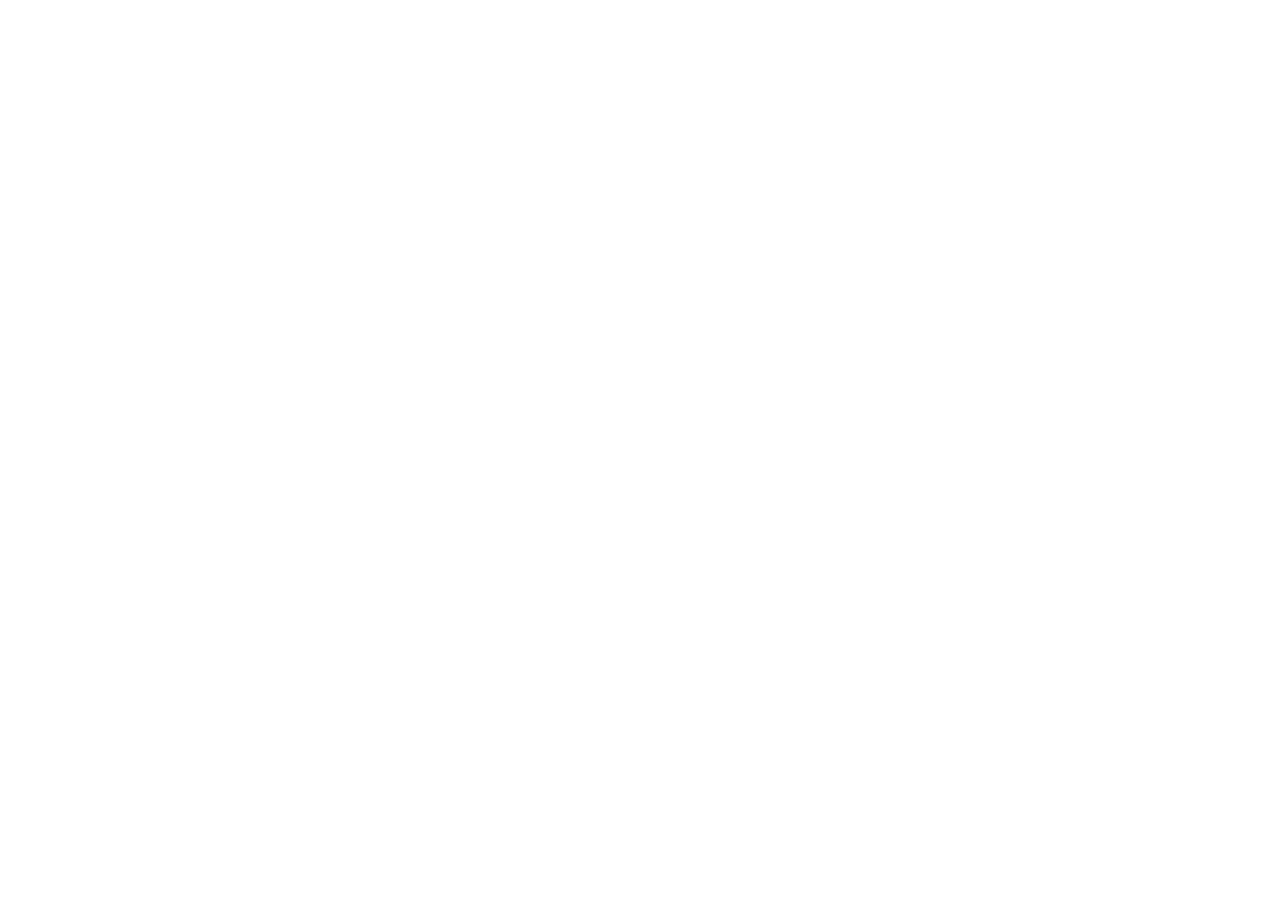
==== index.html @ 7ee8579f "favicon de libro de recetas" ====
<!DOCTYPE html>
<html lang="es">
<head>
    <link rel="icon" type="image/svg+xml" href="data:image/svg+xml,<svg viewBox='0 0 200 200' xmlns='http://www.w3.org/2000/svg'><rect width='200' height='200' rx='36' fill='%23E8532B'/><rect x='42' y='38' width='100' height='120' rx='6' fill='%23FFF8F0'/><rect x='42' y='38' width='14' height='120' rx='4' fill='%23C94020'/><rect x='70' y='62' width='58' height='5' rx='2.5' fill='%23C94020' opacity='.4'/><rect x='70' y='74' width='48' height='4' rx='2' fill='%23C94020' opacity='.25'/><rect x='70' y='84' width='52' height='4' rx='2' fill='%23C94020' opacity='.25'/><rect x='70' y='94' width='44' height='4' rx='2' fill='%23C94020' opacity='.25'/><line x1='65' y1='108' x2='128' y2='108' stroke='%23C94020' stroke-width='1.5' opacity='.3'/><g transform='translate(72,118) rotate(-20)'><rect x='-2' y='0' width='4' height='28' rx='2' fill='%23E8532B'/><rect x='-6' y='0' width='3' height='12' rx='1.5' fill='%23E8532B'/><rect x='3' y='0' width='3' height='12' rx='1.5' fill='%23E8532B'/></g><g transform='translate(108,116) rotate(20)'><rect x='-2' y='8' width='4' height='26' rx='2' fill='%23E8532B'/><ellipse cx='0' cy='6' rx='5' ry='7' fill='%23E8532B'/></g><circle cx='155' cy='50' r='10' fill='%23FFD166'/></svg>">
    <meta charset="UTF-8">
    <title>Recetas culinarias</title>
</head>
<body>
    
</body>
</html>
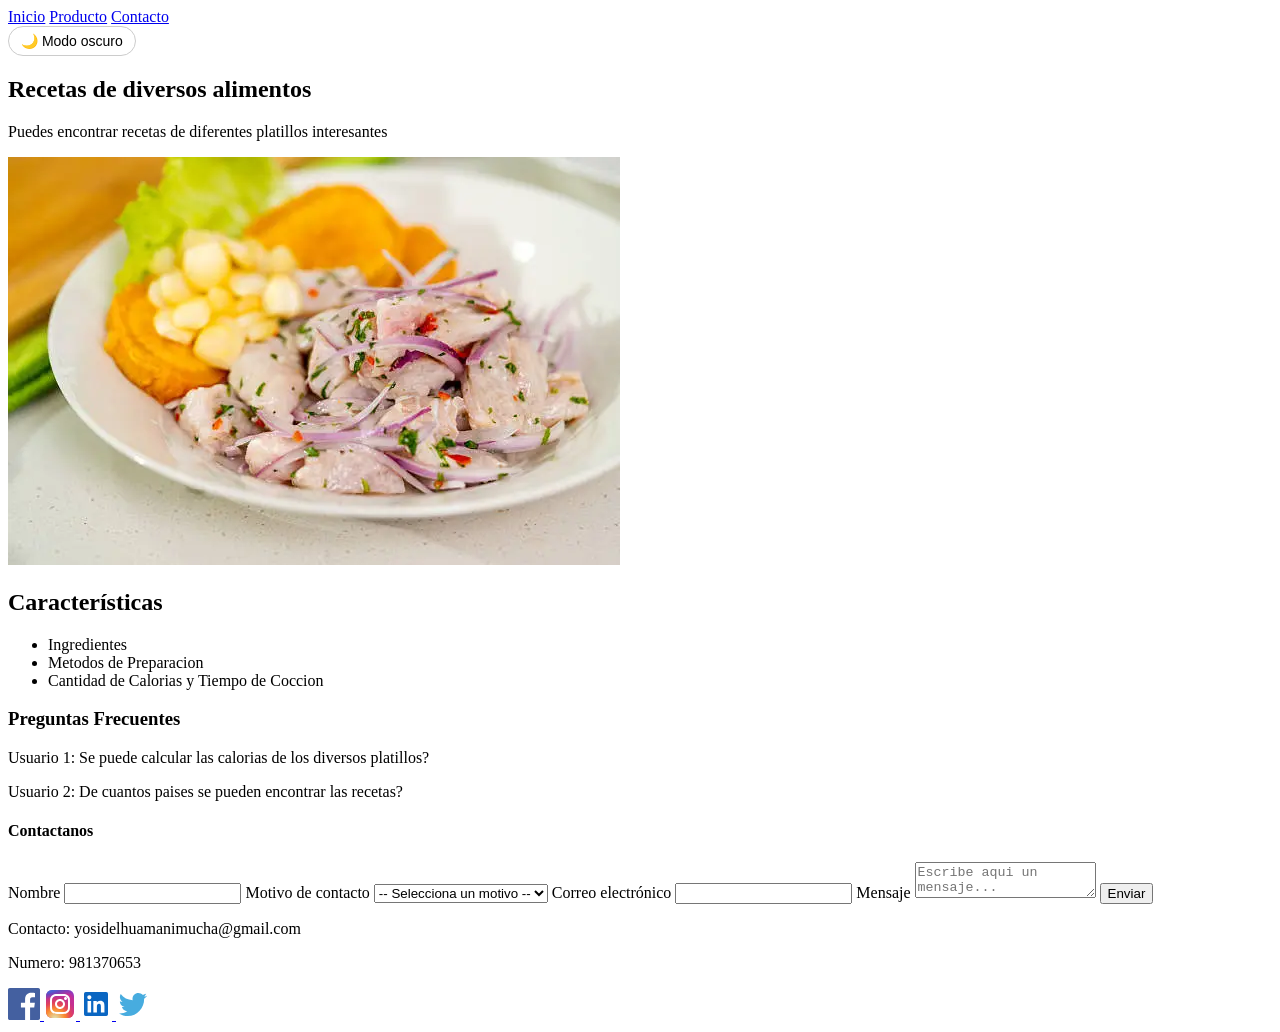
==== commit 48d284a2: "Agregue modo oscuro y todo lo que el lab. 1 pedia" ====
--- a/index.html
+++ b/index.html
@@ -2,10 +2,79 @@
 <html lang="es">
 <head>
     <link rel="icon" type="image/svg+xml" href="data:image/svg+xml,<svg viewBox='0 0 200 200' xmlns='http://www.w3.org/2000/svg'><rect width='200' height='200' rx='36' fill='%23E8532B'/><rect x='42' y='38' width='100' height='120' rx='6' fill='%23FFF8F0'/><rect x='42' y='38' width='14' height='120' rx='4' fill='%23C94020'/><rect x='70' y='62' width='58' height='5' rx='2.5' fill='%23C94020' opacity='.4'/><rect x='70' y='74' width='48' height='4' rx='2' fill='%23C94020' opacity='.25'/><rect x='70' y='84' width='52' height='4' rx='2' fill='%23C94020' opacity='.25'/><rect x='70' y='94' width='44' height='4' rx='2' fill='%23C94020' opacity='.25'/><line x1='65' y1='108' x2='128' y2='108' stroke='%23C94020' stroke-width='1.5' opacity='.3'/><g transform='translate(72,118) rotate(-20)'><rect x='-2' y='0' width='4' height='28' rx='2' fill='%23E8532B'/><rect x='-6' y='0' width='3' height='12' rx='1.5' fill='%23E8532B'/><rect x='3' y='0' width='3' height='12' rx='1.5' fill='%23E8532B'/></g><g transform='translate(108,116) rotate(20)'><rect x='-2' y='8' width='4' height='26' rx='2' fill='%23E8532B'/><ellipse cx='0' cy='6' rx='5' ry='7' fill='%23E8532B'/></g><circle cx='155' cy='50' r='10' fill='%23FFD166'/></svg>">
+    <link rel="stylesheet" href="css/styles.css">
     <meta charset="UTF-8">
     <title>Recetas culinarias</title>
 </head>
 <body>
-    
+    <header>
+  <nav>
+    <a href="#">Inicio</a>
+    <a href="#">Producto</a>
+    <a href="#">Contacto</a>
+  </nav>
+  <button id="toggle-tema" onclick="toggleTema()">🌙 Modo oscuro</button>
+</header>
+<main>
+  <section id="hero">
+    <h1>Recetas de diversos alimentos</h1>
+    <p>Puedes encontrar recetas de diferentes platillos interesantes</p>
+    <img src="img/hero.jpg" alt="Platillo de trucha con lechuga, cebolla, choclo sancochado y jugo de limon, rocoto y diferentes aderezos">
+  </section>
+  <section>
+    <h2>Características</h2>
+    <ul>
+      <li>Ingredientes</li>
+      <li>Metodos de Preparacion</li>
+      <li>Cantidad de Calorias y Tiempo de Coccion</li>
+    </ul>
+  </section>
+  <section>
+    <h3>Preguntas Frecuentes</h3>
+    <p>Usuario 1: Se puede calcular las calorias de los diversos platillos?</p>
+    <p>Usuario 2: De cuantos paises se pueden encontrar las recetas?</p>
+  </section>
+  <section>
+    <h4>Contactanos</h4>
+    <form>
+    <label for="nombre">Nombre</label>
+    <input type="text" id="nombre">
+
+<label for="motivo">Motivo de contacto</label>
+  <select id="motivo" name="motivo">
+    <option value="">-- Selecciona un motivo --</option>
+    <option value="consulta">Consulta</option>
+    <option value="reclamo">Reclamo</option>
+    <option value="sugerencia">Sugerencia</option>
+    <option value="otro">Otro</option>
+  </select>
+
+    <label for="email">Correo electrónico</label>
+    <input type="email" id="email">
+
+    <label for="mensaje">Mensaje</label>
+    <textarea id="mensaje" placeholder="Escribe aqui un mensaje..."></textarea>
+
+    <button type="submit">Enviar</button>
+  </form>
+  </section>
+</main>
+<footer>
+  <p>Contacto: yosidelhuamanimucha@gmail.com</p>
+  <p>Numero: 981370653</p>
+  <a href="#" aria-label="Síguenos en Facebook">
+    <img src="img/facebook.svg" alt="" width="32" height="32">
+  </a>
+  <a href="#" aria-label="Síguenos en Instagram">
+    <img src="img/instagram.svg" alt="" width="32" height="32">
+  </a>
+  <a href="#" aria-label="Síguenos en LinkedIn">
+    <img src="img/linkedin.svg" alt="" width="32" height="32">
+  </a>
+  <a href="#" aria-label="Síguenos en Twitter">
+    <img src="img/twitter.svg" alt="" width="32" height="32">
+  </a>
+</footer>
+  <script src="script.js"></script>
 </body>
 </html>
--- a/css/styles.css
+++ b/css/styles.css
@@ -0,0 +1,28 @@
+body {
+  background-color: #ffffff;
+  color: #000000;
+  transition: background-color 0.3s, color 0.3s;
+}
+
+/* modo oscuro */
+body.oscuro {
+  background-color: #1a1a1a;
+  color: #f0f0f0;
+}
+
+body.oscuro input,
+body.oscuro select,
+body.oscuro textarea {
+  background-color: #2a2a2a;
+  color: #f0f0f0;
+  border-color: #555;
+}
+
+#toggle-tema {
+  cursor: pointer;
+  padding: 6px 12px;
+  border-radius: 20px;
+  border: 1px solid #ccc;
+  background: transparent;
+  font-size: 14px;
+}
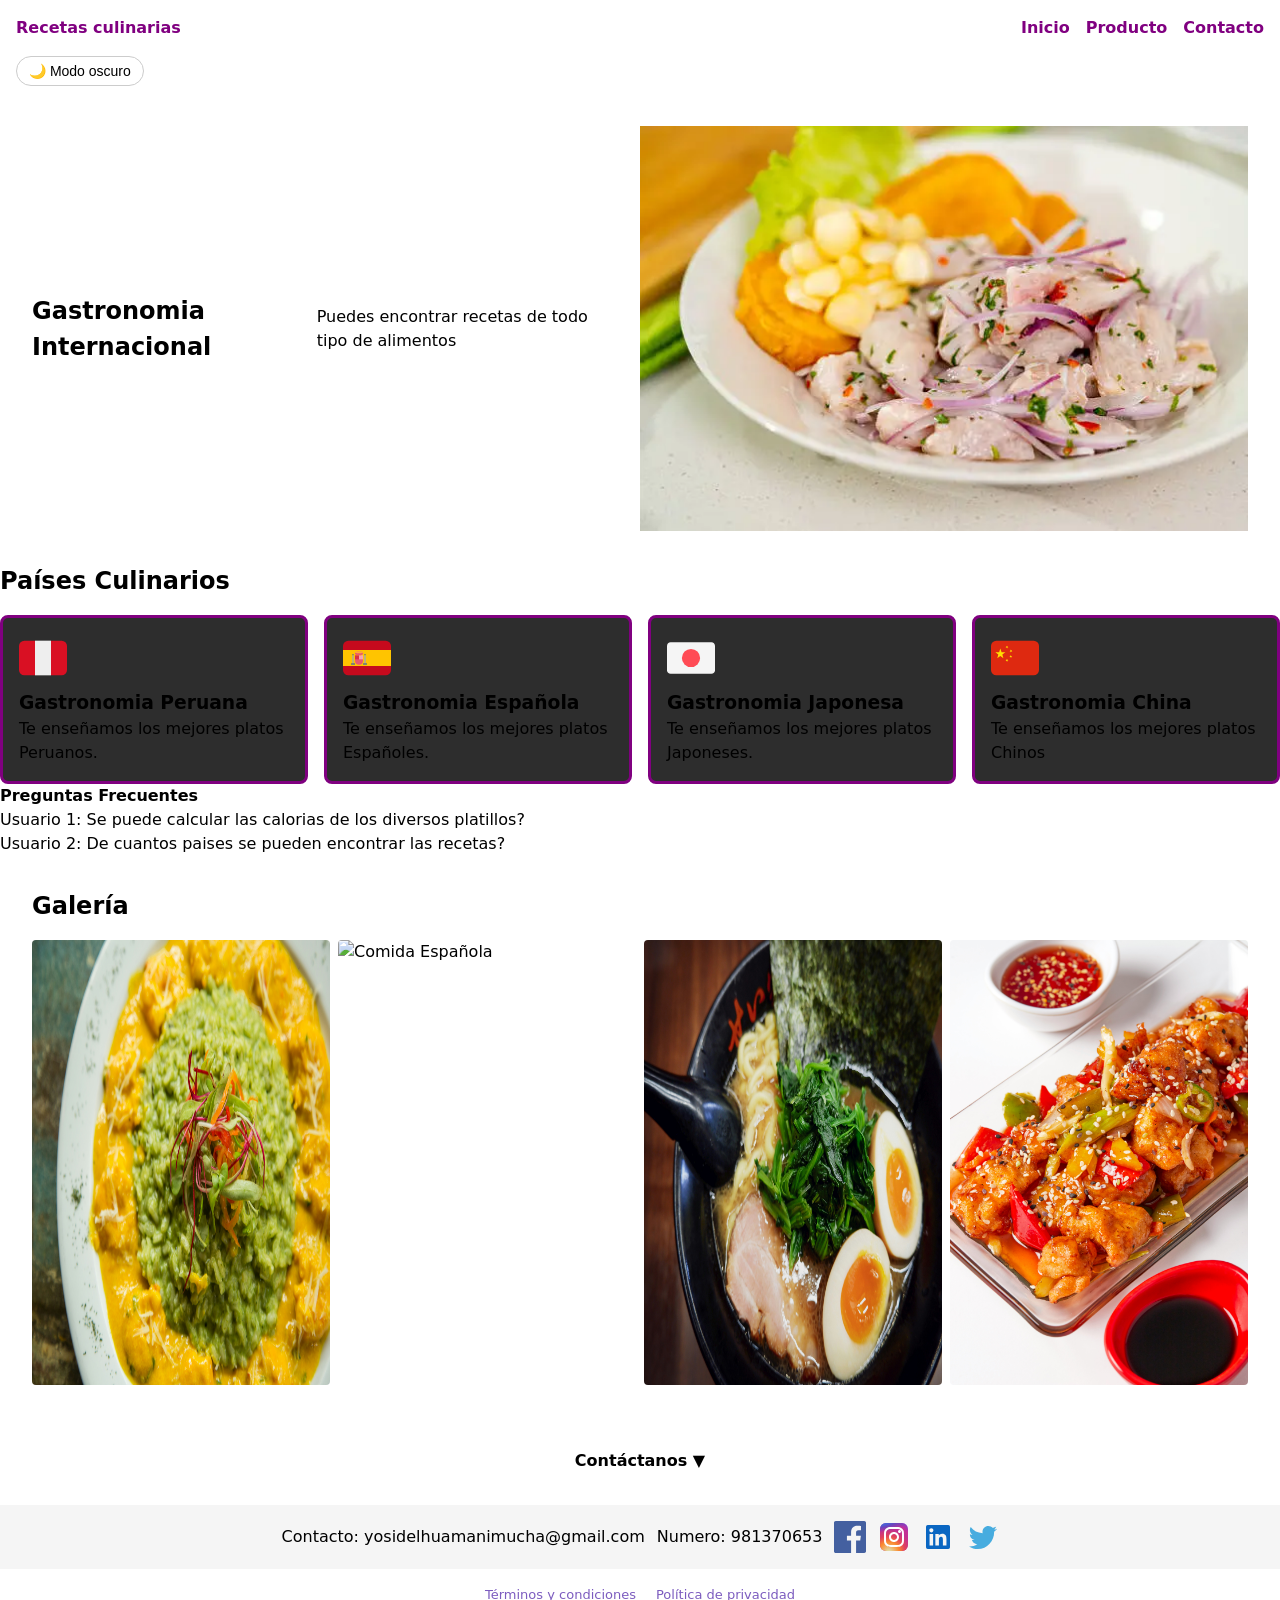
==== commit 6757ed88: "Flexbox completo" ====
--- a/index.html
+++ b/index.html
@@ -7,35 +7,63 @@
     <title>Recetas culinarias</title>
 </head>
 <body>
-    <header>
+    <header id="inicio">
   <nav>
-    <a href="#">Inicio</a>
-    <a href="#">Producto</a>
-    <a href="#">Contacto</a>
+  <a href="#" class="logo">Recetas culinarias</a>
+  <a href="#inicio">Inicio</a>
+  <a href="#productos">Producto</a>
+  <a href="#contacto-footer">Contacto</a>
   </nav>
   <button id="toggle-tema" onclick="toggleTema()">🌙 Modo oscuro</button>
 </header>
 <main>
   <section id="hero">
-    <h1>Recetas de diversos alimentos</h1>
-    <p>Puedes encontrar recetas de diferentes platillos interesantes</p>
+    <h1>Gastronomia Internacional</h1>
+    <p>Puedes encontrar recetas de todo tipo de alimentos</p>
     <img src="img/hero.jpg" alt="Platillo de trucha con lechuga, cebolla, choclo sancochado y jugo de limon, rocoto y diferentes aderezos">
   </section>
-  <section>
-    <h2>Características</h2>
-    <ul>
-      <li>Ingredientes</li>
-      <li>Metodos de Preparacion</li>
-      <li>Cantidad de Calorias y Tiempo de Coccion</li>
-    </ul>
+  <section id="productos">
+      <h2>Países Culinarios</h2>
+  <div class="cards">
+    <article class="card">
+      <img src="img/icono-1.svg" alt="" width="48" height="48">
+      <h3>Gastronomia Peruana</h3>
+      <p>Te enseñamos los mejores platos Peruanos.</p>
+    </article>
+    <article class="card">
+      <img src="img/icono-2.svg" alt="" width="48" height="48">
+      <h3>Gastronomia Española</h3>
+      <p>Te enseñamos los mejores platos Españoles.</p>
+    </article>
+    <article class="card">
+      <img src="img/icono-3.svg" alt="" width="48" height="48">
+      <h3>Gastronomia Japonesa</h3>
+      <p>Te enseñamos los mejores platos Japoneses.</p>
+    </article>
+    <article class="card">
+        <img src="img/icono-4.svg" alt="" width="48" height="48">
+        <h3>Gastronomia China</h3>
+        <p>Te enseñamos los mejores platos Chinos</p>
+    </article>
+  </div>
   </section>
   <section>
-    <h3>Preguntas Frecuentes</h3>
+    <h4>Preguntas Frecuentes</h4>
     <p>Usuario 1: Se puede calcular las calorias de los diversos platillos?</p>
     <p>Usuario 2: De cuantos paises se pueden encontrar las recetas?</p>
   </section>
-  <section>
-    <h4>Contactanos</h4>
+  <section id="galeria">
+  <h2>Galería</h2>
+  <div class="galeria">
+    <img src="img/g1.jpg" alt="Comida Peruana">
+    <img src="img/g2.jpg" alt="Comida Española">
+    <img src="img/g3.jpg" alt="Comida Japonesa">
+    <img src="img/g4.jpg" alt="Comida China">
+  </div>
+</section>
+  <section id="contacto">
+     <h4 onclick="toggleContacto()" style="cursor:pointer;">Contáctanos ▼</h4>
+  <div id="contacto-form">
     <form>
     <label for="nombre">Nombre</label>
     <input type="text" id="nombre">
@@ -57,9 +85,10 @@
 
     <button type="submit">Enviar</button>
   </form>
+  </div>
   </section>
 </main>
-<footer>
+<footer id="contacto-footer">
   <p>Contacto: yosidelhuamanimucha@gmail.com</p>
   <p>Numero: 981370653</p>
   <a href="#" aria-label="Síguenos en Facebook">
@@ -74,7 +103,11 @@
   <a href="#" aria-label="Síguenos en Twitter">
     <img src="img/twitter.svg" alt="" width="32" height="32">
   </a>
-</footer>
+  </footer>
+<div class="footer-legal">
+  <a href="#">Términos y condiciones</a>
+  <a href="#">Política de privacidad</a>
+</div>
   <script src="script.js"></script>
 </body>
 </html>
--- a/css/styles.css
+++ b/css/styles.css
@@ -1,15 +1,196 @@
+* {
+  margin: 0;
+  padding: 0;
+  box-sizing: border-box;
+}
+ 
 body {
+  font-family: system-ui, sans-serif;
+  line-height: 1.5;
   background-color: #ffffff;
   color: #000000;
   transition: background-color 0.3s, color 0.3s;
 }
-
-/* modo oscuro */
+ 
+/* ===== HEADER ===== */
+header nav {
+  display: flex;
+  flex-wrap: wrap;
+  gap: 16px;
+  justify-content: space-between;
+  align-items: center;
+  padding: 16px;
+}
+ 
+header nav .logo {
+  flex-grow: 1;
+}
+ 
+nav a {
+  text-decoration: none;
+  color: purple;
+  font-weight: 700;
+}
+ 
+#toggle-tema {
+  cursor: pointer;
+  padding: 6px 12px;
+  margin: 0 16px 8px;
+  border-radius: 20px;
+  border: 1px solid #ccc;
+  background: transparent;
+  font-size: 14px;
+}
+ 
+/* ===== HERO ===== */
+#hero {
+  display: flex;
+  flex-direction: column;
+  align-items: center;
+  gap: 32px;
+  padding: 32px;
+  text-align: center;
+}
+ 
+#hero img {
+  max-width: 100%;
+  height: auto;
+}
+ 
+/* ===== TARJETAS ===== */
+#caracteristicas {
+  padding: 32px;
+}
+ 
+.cards {
+  display: flex;
+  flex-wrap: wrap;
+  flex-direction: column;
+  gap: 16px;
+  margin-top: 16px;
+}
+ 
+.card {
+  flex-basis: auto;
+  flex-grow: 1;
+  padding: 16px;
+  border: 3px solid purple;
+  border-radius: 8px;
+  background: #2d2d2d;
+  transition: transform 0.3s ease, box-shadow 0.3s ease;
+  cursor: pointer;
+}
+ 
+.card:hover {
+  transform: translateY(-6px);
+  box-shadow: 0 8px 20px rgba(0, 0, 0, 0.3);
+}
+ 
+/* ===== GALERIA ===== */
+#galeria {
+  padding: 32px;
+}
+ 
+.galeria {
+  display: flex;
+  flex-wrap: wrap;
+  gap: 8px;
+  margin-top: 16px;
+}
+ 
+.galeria img {
+  max-width: 100%;
+  flex-grow: 1;
+  height: auto;
+  border-radius: 4px;
+}
+ 
+/* ===== CONTACTO ===== */
+#contacto {
+  display: flex;
+  flex-direction: column;
+  align-items: center;
+  padding: 32px;
+}
+ 
+#contacto form {
+  display: flex;
+  flex-direction: column;
+  gap: 8px;
+  width: 100%;
+}
+ 
+#contacto label {
+  font-weight: 600;
+}
+ 
+#contacto input {
+  padding: 8px;
+  border: 1px solid #e0e0e0;
+  border-radius: 4px;
+  font: inherit;
+}
+ 
+#contacto button {
+  margin-top: 16px;
+  padding: 12px;
+  background: #1a1a1a;
+  color: #fff;
+  border: none;
+  border-radius: 4px;
+  font-weight: 600;
+  cursor: pointer;
+}
+ 
+#contacto-form {
+  max-height: 0;
+  overflow: hidden;
+  transition: max-height 0.4s ease;
+}
+ 
+#contacto-form.abierto {
+  max-height: 600px;
+}
+ 
+/* ===== FOOTER ===== */
+footer {
+  display: flex;
+  justify-content: space-between;
+  align-items: center;
+  padding: 16px 32px;
+  gap: 16px;
+  background: #f5f5f5;
+}
+ 
+footer a {
+  display: inline-flex;
+  align-items: center;
+}
+ 
+.footer-legal {
+  margin-top: 16px;
+  display: flex;
+  gap: 20px;
+  justify-content: center;
+  font-size: 13px;
+}
+ 
+.footer-legal a {
+  color: #7c5cbf;
+  text-decoration: none;
+}
+ 
+.footer-legal a:hover {
+  color: #5a3d9a;
+  text-decoration: underline;
+}
+ 
+/* ===== MODO OSCURO ===== */
 body.oscuro {
   background-color: #1a1a1a;
   color: #f0f0f0;
 }
-
+ 
 body.oscuro input,
 body.oscuro select,
 body.oscuro textarea {
@@ -17,12 +198,55 @@
   color: #f0f0f0;
   border-color: #555;
 }
-
-#toggle-tema {
-  cursor: pointer;
-  padding: 6px 12px;
-  border-radius: 20px;
-  border: 1px solid #ccc;
-  background: transparent;
-  font-size: 14px;
+ 
+body.oscuro footer {
+  background: #2a2a2a;
+  color: #f0f0f0;
+}
+ 
+body.oscuro .footer-legal a {
+  color: #aaaaaa;
+}
+ 
+/* ===== TABLET (640px en adelante) ===== */
+@media (min-width: 640px) {
+  .cards {
+    flex-direction: row;
+  }
+ 
+  .card {
+    flex-basis: calc(50% - 8px);
+    flex-grow: 0;
+  }
+ 
+  .galeria img {
+    width: 48%;
+  }
+ 
+  footer {
+    flex-wrap: wrap;
+    justify-content: center;
+    gap: 12px;
+  }
+}
+ 
+/* ===== ESCRITORIO (1024px en adelante) ===== */
+@media (min-width: 1024px) {
+  #hero {
+    flex-direction: row;
+    text-align: left;
+  }
+ 
+  #hero img {
+    max-width: 50%;
+  }
+ 
+  .card {
+    flex-basis: 280px;
+    flex-grow: 1;
+  }
+ 
+  .galeria img {
+    width: 23%;
+  }
 }
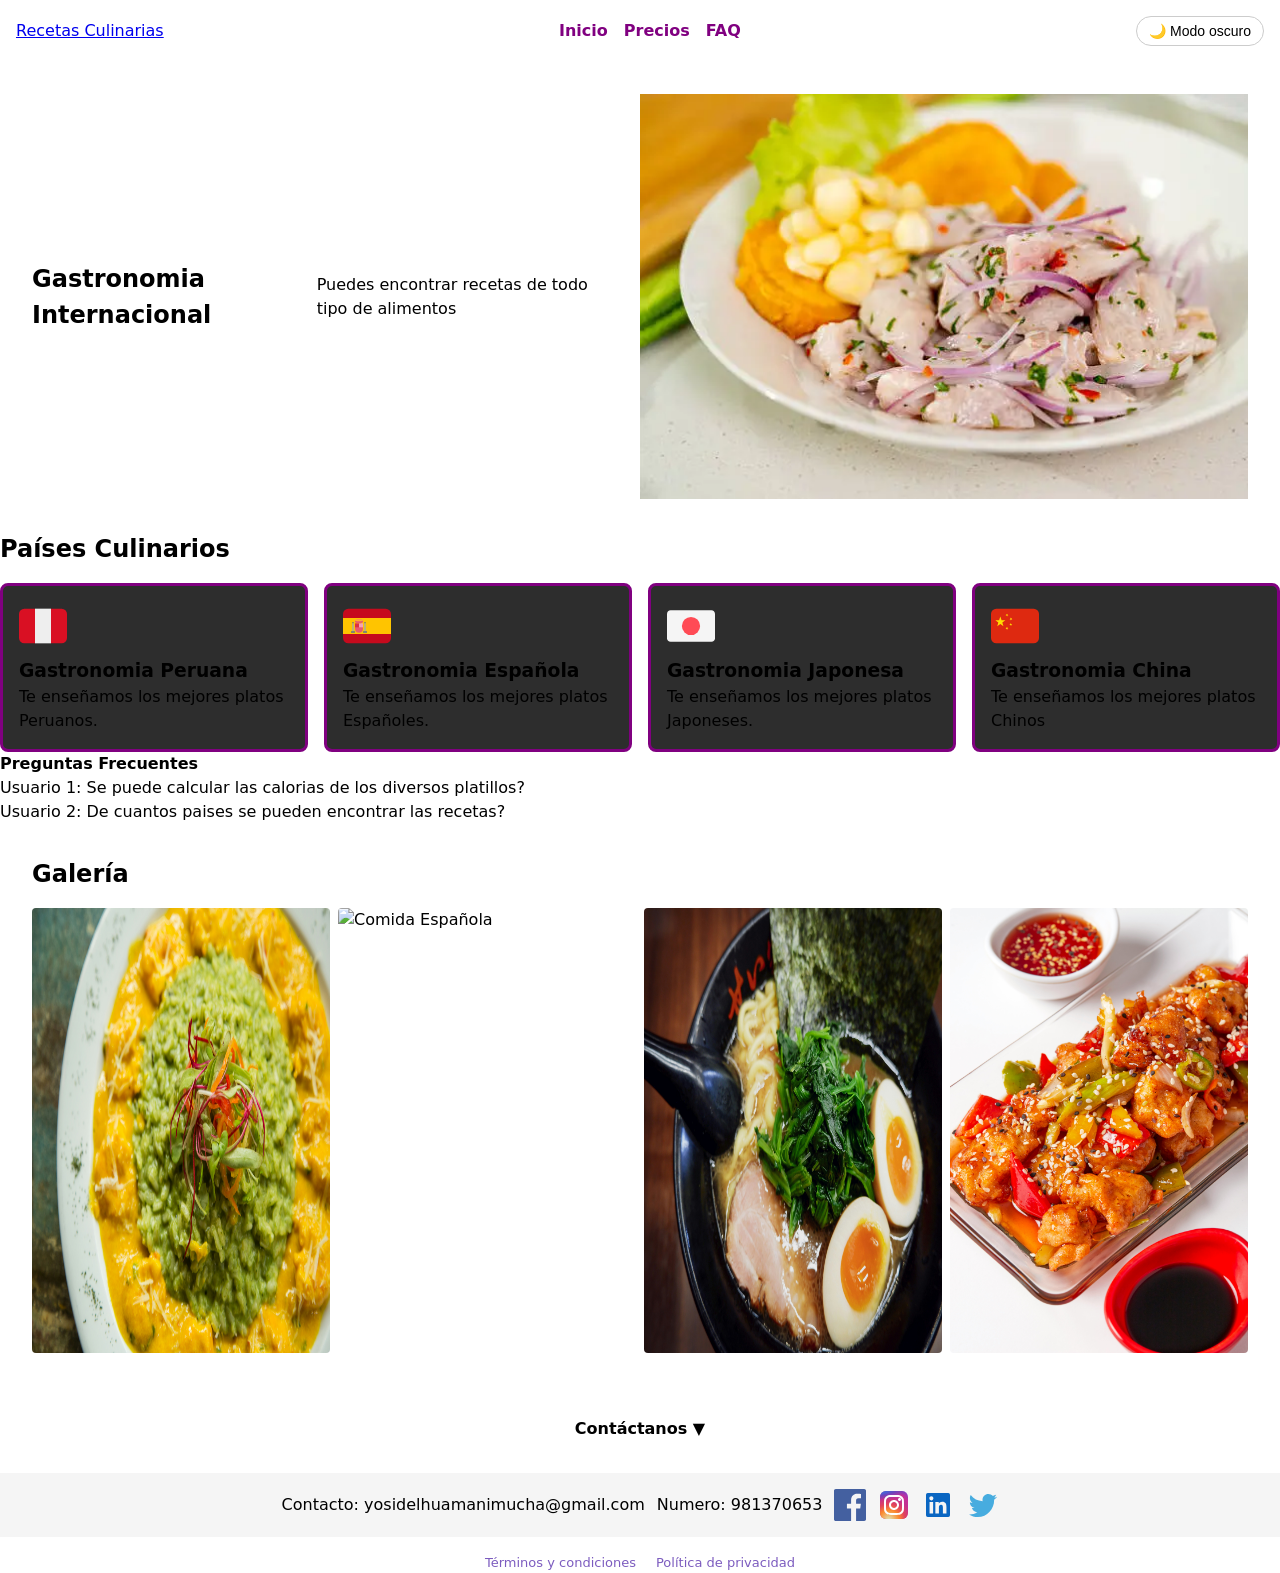
==== commit 7656be7c: "Precios.html,Faq.html e Index.html listos" ====
--- a/index.html
+++ b/index.html
@@ -1,113 +1,127 @@
-<!DOCTYPE html>
+<!doctype html>
 <html lang="es">
-<head>
-    <link rel="icon" type="image/svg+xml" href="data:image/svg+xml,<svg viewBox='0 0 200 200' xmlns='http://www.w3.org/2000/svg'><rect width='200' height='200' rx='36' fill='%23E8532B'/><rect x='42' y='38' width='100' height='120' rx='6' fill='%23FFF8F0'/><rect x='42' y='38' width='14' height='120' rx='4' fill='%23C94020'/><rect x='70' y='62' width='58' height='5' rx='2.5' fill='%23C94020' opacity='.4'/><rect x='70' y='74' width='48' height='4' rx='2' fill='%23C94020' opacity='.25'/><rect x='70' y='84' width='52' height='4' rx='2' fill='%23C94020' opacity='.25'/><rect x='70' y='94' width='44' height='4' rx='2' fill='%23C94020' opacity='.25'/><line x1='65' y1='108' x2='128' y2='108' stroke='%23C94020' stroke-width='1.5' opacity='.3'/><g transform='translate(72,118) rotate(-20)'><rect x='-2' y='0' width='4' height='28' rx='2' fill='%23E8532B'/><rect x='-6' y='0' width='3' height='12' rx='1.5' fill='%23E8532B'/><rect x='3' y='0' width='3' height='12' rx='1.5' fill='%23E8532B'/></g><g transform='translate(108,116) rotate(20)'><rect x='-2' y='8' width='4' height='26' rx='2' fill='%23E8532B'/><ellipse cx='0' cy='6' rx='5' ry='7' fill='%23E8532B'/></g><circle cx='155' cy='50' r='10' fill='%23FFD166'/></svg>">
-    <link rel="stylesheet" href="css/styles.css">
-    <meta charset="UTF-8">
+  <head>
+    <link
+      rel="icon"
+      type="image/svg+xml"
+      href="data:image/svg+xml,<svg viewBox='0 0 200 200' xmlns='http://www.w3.org/2000/svg'><rect width='200' height='200' rx='36' fill='%23E8532B'/><rect x='42' y='38' width='100' height='120' rx='6' fill='%23FFF8F0'/><rect x='42' y='38' width='14' height='120' rx='4' fill='%23C94020'/><rect x='70' y='62' width='58' height='5' rx='2.5' fill='%23C94020' opacity='.4'/><rect x='70' y='74' width='48' height='4' rx='2' fill='%23C94020' opacity='.25'/><rect x='70' y='84' width='52' height='4' rx='2' fill='%23C94020' opacity='.25'/><rect x='70' y='94' width='44' height='4' rx='2' fill='%23C94020' opacity='.25'/><line x1='65' y1='108' x2='128' y2='108' stroke='%23C94020' stroke-width='1.5' opacity='.3'/><g transform='translate(72,118) rotate(-20)'><rect x='-2' y='0' width='4' height='28' rx='2' fill='%23E8532B'/><rect x='-6' y='0' width='3' height='12' rx='1.5' fill='%23E8532B'/><rect x='3' y='0' width='3' height='12' rx='1.5' fill='%23E8532B'/></g><g transform='translate(108,116) rotate(20)'><rect x='-2' y='8' width='4' height='26' rx='2' fill='%23E8532B'/><ellipse cx='0' cy='6' rx='5' ry='7' fill='%23E8532B'/></g><circle cx='155' cy='50' r='10' fill='%23FFD166'/></svg>"
+    />
+    <link rel="stylesheet" href="css/styles.css" />
+    <meta charset="UTF-8" />
     <title>Recetas culinarias</title>
-</head>
-<body>
+  </head>
+  <body>
     <header id="inicio">
-  <nav>
-  <a href="#" class="logo">Recetas culinarias</a>
-  <a href="#inicio">Inicio</a>
-  <a href="#productos">Producto</a>
-  <a href="#contacto-footer">Contacto</a>
-  </nav>
-  <button id="toggle-tema" onclick="toggleTema()">🌙 Modo oscuro</button>
-</header>
-<main>
-  <section id="hero">
-    <h1>Gastronomia Internacional</h1>
-    <p>Puedes encontrar recetas de todo tipo de alimentos</p>
-    <img src="img/hero.jpg" alt="Platillo de trucha con lechuga, cebolla, choclo sancochado y jugo de limon, rocoto y diferentes aderezos">
-  </section>
-  <section id="productos">
-      <h2>Países Culinarios</h2>
-  <div class="cards">
-    <article class="card">
-      <img src="img/icono-1.svg" alt="" width="48" height="48">
-      <h3>Gastronomia Peruana</h3>
-      <p>Te enseñamos los mejores platos Peruanos.</p>
-    </article>
-    <article class="card">
-      <img src="img/icono-2.svg" alt="" width="48" height="48">
-      <h3>Gastronomia Española</h3>
-      <p>Te enseñamos los mejores platos Españoles.</p>
-    </article>
-    <article class="card">
-      <img src="img/icono-3.svg" alt="" width="48" height="48">
-      <h3>Gastronomia Japonesa</h3>
-      <p>Te enseñamos los mejores platos Japoneses.</p>
-    </article>
-    <article class="card">
-        <img src="img/icono-4.svg" alt="" width="48" height="48">
-        <h3>Gastronomia China</h3>
-        <p>Te enseñamos los mejores platos Chinos</p>
-    </article>
-  </div>
-  </section>
-  <section>
-    <h4>Preguntas Frecuentes</h4>
-    <p>Usuario 1: Se puede calcular las calorias de los diversos platillos?</p>
-    <p>Usuario 2: De cuantos paises se pueden encontrar las recetas?</p>
-  </section>
-  <section id="galeria">
-  <h2>Galería</h2>
-  <div class="galeria">
-    <img src="img/g1.jpg" alt="Comida Peruana">
-    <img src="img/g2.jpg" alt="Comida Española">
-    <img src="img/g3.jpg" alt="Comida Japonesa">
-    <img src="img/g4.jpg" alt="Comida China">
-  </div>
-</section>
-  <section id="contacto">
-     <h4 onclick="toggleContacto()" style="cursor:pointer;">Contáctanos ▼</h4>
-  <div id="contacto-form">
-    <form>
-    <label for="nombre">Nombre</label>
-    <input type="text" id="nombre">
+      <a href="index.html" class="logo">Recetas Culinarias</a>
+      <nav>
+        <a href="index.html">Inicio</a>
+        <a href="precios.html">Precios</a>
+        <a href="faq.html">FAQ</a>
+      </nav>
+      <button id="toggle-tema" onclick="toggleTema()">🌙 Modo oscuro</button>
+    </header>
+    <main>
+      <section id="hero">
+        <h1>Gastronomia Internacional</h1>
+        <p>Puedes encontrar recetas de todo tipo de alimentos</p>
+        <img
+          src="img/hero.jpg"
+          alt="Platillo de trucha con lechuga, cebolla, choclo sancochado y jugo de limon, rocoto y diferentes aderezos"
+        />
+      </section>
+      <section id="productos">
+        <h2>Países Culinarios</h2>
+        <div class="cards">
+          <article class="card">
+            <img src="img/icono-1.svg" alt="" width="48" height="48" />
+            <h3>Gastronomia Peruana</h3>
+            <p>Te enseñamos los mejores platos Peruanos.</p>
+          </article>
+          <article class="card">
+            <img src="img/icono-2.svg" alt="" width="48" height="48" />
+            <h3>Gastronomia Española</h3>
+            <p>Te enseñamos los mejores platos Españoles.</p>
+          </article>
+          <article class="card">
+            <img src="img/icono-3.svg" alt="" width="48" height="48" />
+            <h3>Gastronomia Japonesa</h3>
+            <p>Te enseñamos los mejores platos Japoneses.</p>
+          </article>
+          <article class="card">
+            <img src="img/icono-4.svg" alt="" width="48" height="48" />
+            <h3>Gastronomia China</h3>
+            <p>Te enseñamos los mejores platos Chinos</p>
+          </article>
+        </div>
+      </section>
+      <section>
+        <h4>Preguntas Frecuentes</h4>
+        <p>
+          Usuario 1: Se puede calcular las calorias de los diversos platillos?
+        </p>
+        <p>Usuario 2: De cuantos paises se pueden encontrar las recetas?</p>
+      </section>
+      <section id="galeria">
+        <h2>Galería</h2>
+        <div class="galeria">
+          <img src="img/g1.jpg" alt="Comida Peruana" />
+          <img src="img/g2.jpg" alt="Comida Española" />
+          <img src="img/g3.jpg" alt="Comida Japonesa" />
+          <img src="img/g4.jpg" alt="Comida China" />
+        </div>
+      </section>
+      <section id="contacto">
+        <h4 onclick="toggleContacto()" style="cursor: pointer">
+          Contáctanos ▼
+        </h4>
+        <div id="contacto-form">
+          <form>
+            <label for="nombre">Nombre</label>
+            <input type="text" id="nombre" />
 
-<label for="motivo">Motivo de contacto</label>
-  <select id="motivo" name="motivo">
-    <option value="">-- Selecciona un motivo --</option>
-    <option value="consulta">Consulta</option>
-    <option value="reclamo">Reclamo</option>
-    <option value="sugerencia">Sugerencia</option>
-    <option value="otro">Otro</option>
-  </select>
+            <label for="motivo">Motivo de contacto</label>
+            <select id="motivo" name="motivo">
+              <option value="">-- Selecciona un motivo --</option>
+              <option value="consulta">Consulta</option>
+              <option value="reclamo">Reclamo</option>
+              <option value="sugerencia">Sugerencia</option>
+              <option value="otro">Otro</option>
+            </select>
 
-    <label for="email">Correo electrónico</label>
-    <input type="email" id="email">
+            <label for="email">Correo electrónico</label>
+            <input type="email" id="email" />
 
-    <label for="mensaje">Mensaje</label>
-    <textarea id="mensaje" placeholder="Escribe aqui un mensaje..."></textarea>
+            <label for="mensaje">Mensaje</label>
+            <textarea
+              id="mensaje"
+              placeholder="Escribe aqui un mensaje..."
+            ></textarea>
 
-    <button type="submit">Enviar</button>
-  </form>
-  </div>
-  </section>
-</main>
-<footer id="contacto-footer">
-  <p>Contacto: yosidelhuamanimucha@gmail.com</p>
-  <p>Numero: 981370653</p>
-  <a href="#" aria-label="Síguenos en Facebook">
-    <img src="img/facebook.svg" alt="" width="32" height="32">
-  </a>
-  <a href="#" aria-label="Síguenos en Instagram">
-    <img src="img/instagram.svg" alt="" width="32" height="32">
-  </a>
-  <a href="#" aria-label="Síguenos en LinkedIn">
-    <img src="img/linkedin.svg" alt="" width="32" height="32">
-  </a>
-  <a href="#" aria-label="Síguenos en Twitter">
-    <img src="img/twitter.svg" alt="" width="32" height="32">
-  </a>
-  </footer>
-<div class="footer-legal">
-  <a href="#">Términos y condiciones</a>
-  <a href="#">Política de privacidad</a>
-</div>
-  <script src="script.js"></script>
-</body>
-</html>+            <button type="submit">Enviar</button>
+          </form>
+        </div>
+      </section>
+    </main>
+    <footer id="contacto-footer">
+      <p>Contacto: yosidelhuamanimucha@gmail.com</p>
+      <p>Numero: 981370653</p>
+      <a href="#" aria-label="Síguenos en Facebook">
+        <img src="img/facebook.svg" alt="" width="32" height="32" />
+      </a>
+      <a href="#" aria-label="Síguenos en Instagram">
+        <img src="img/instagram.svg" alt="" width="32" height="32" />
+      </a>
+      <a href="#" aria-label="Síguenos en LinkedIn">
+        <img src="img/linkedin.svg" alt="" width="32" height="32" />
+      </a>
+      <a href="#" aria-label="Síguenos en Twitter">
+        <img src="img/twitter.svg" alt="" width="32" height="32" />
+      </a>
+    </footer>
+    <div class="footer-legal">
+      <a href="#">Términos y condiciones</a>
+      <a href="#">Política de privacidad</a>
+    </div>
+    <script src="script.js"></script>
+  </body>
+</html>
--- a/css/styles.css
+++ b/css/styles.css
@@ -13,33 +13,40 @@
 }
  
 /* ===== HEADER ===== */
+header {
+  display: grid;
+  grid-template-areas: "logo nav boton";
+  grid-template-columns: auto 1fr auto;
+  align-items: center;
+  padding: 16px;
+  gap: 16px;
+}
+ 
+header .logo {
+  grid-area: logo;
+}
+ 
 header nav {
-  display: flex;
-  flex-wrap: wrap;
-  gap: 16px;
-  justify-content: space-between;
-  align-items: center;
-  padding: 16px;
-}
- 
-header nav .logo {
-  flex-grow: 1;
+  grid-area: nav;
+  display: flex;
+  gap: 16px;
+  justify-content: center;
+}
+ 
+#toggle-tema {
+  grid-area: boton;
+  cursor: pointer;
+  padding: 6px 12px;
+  border-radius: 20px;
+  border: 1px solid #ccc;
+  background: transparent;
+  font-size: 14px;
 }
  
 nav a {
   text-decoration: none;
   color: purple;
   font-weight: 700;
-}
- 
-#toggle-tema {
-  cursor: pointer;
-  padding: 6px 12px;
-  margin: 0 16px 8px;
-  border-radius: 20px;
-  border: 1px solid #ccc;
-  background: transparent;
-  font-size: 14px;
 }
  
 /* ===== HERO ===== */
@@ -105,6 +112,117 @@
   border-radius: 4px;
 }
  
+/* ===== PRECIOS ===== */
+#content-precios {
+  text-align: center;
+  padding: 32px 32px 0;
+}
+ 
+.planes {
+  display: grid;
+  grid-template-columns: 1fr;
+  gap: 24px;
+  padding: 32px;
+  margin: 0 auto;
+}
+ 
+.plan {
+  padding: 24px;
+  border: 2px solid purple;
+  border-radius: 8px;
+  background: #fff;
+  display: flex;
+  flex-direction: column;
+  align-items: center;
+  gap: 12px;
+}
+ 
+.plan ul {
+  list-style: none;
+  text-align: center;
+}
+ 
+.precio {
+  font-size: 2rem;
+  font-weight: 700;
+  color: purple;
+}
+ 
+.btn {
+  margin-top: auto;
+  padding: 8px 16px;
+  background: purple;
+  color: white;
+  text-align: center;
+  border-radius: 5px;
+  text-decoration: none;
+  font-weight: 600;
+  border: 1px solid purple;
+}
+ 
+.btn:hover {
+  background: #5a3d9a;
+}
+ 
+/* ===== PLAN POPULAR ===== */
+.plan-popular {
+  border: 4px solid #7c5cbf;
+  background: #f3eeff;
+  transform: scale(1.05);
+  box-shadow: 0 8px 24px rgba(124, 92, 191, 0.3);
+}
+ 
+.badge {
+  background: #7c5cbf;
+  color: white;
+  padding: 4px 12px;
+  border-radius: 20px;
+  font-size: 13px;
+  font-weight: 700;
+}
+ 
+/* ===== CLIENTES ===== */
+.clientes {
+  padding: 32px;
+  margin: 0 auto;
+}
+ 
+.logos {
+  display: grid;
+  grid-template-columns: repeat(auto-fit, minmax(150px, 1fr));
+  gap: 16px;
+  margin-top: 16px;
+}
+ 
+.logo-cliente {
+  background: purple;
+  padding: 24px;
+  text-align: center;
+  font-weight: 700;
+  border-radius: 8px;
+}
+ 
+/* ===== FAQ LAYOUT ===== */
+.faq-layout {
+  display: grid;
+  grid-template-areas:
+    "header"
+    "nav"
+    "main"
+    "footer";
+  grid-template-columns: 1fr;
+  gap: 16px;
+  min-height: 100vh;
+}
+ 
+.faq-layout header {
+  grid-area: header;
+}
+ 
+.faq-nav {
+  grid-area: nav;
+}
+ 
 /* ===== CONTACTO ===== */
 #contacto {
   display: flex;
@@ -208,6 +326,27 @@
   color: #aaaaaa;
 }
  
+body.oscuro .plan {
+  background: #2d2d2d;
+  border-color: #7c5cbf;
+  color: #f0f0f0;
+}
+ 
+body.oscuro .plan-popular {
+  background: #2a1f3d;
+  border-color: #9b7fd4;
+}
+ 
+/* ===== MÓVIL (menos de 640px) ===== */
+@media (max-width: 639px) {
+  header {
+    grid-template-areas:
+      "logo boton"
+      "nav nav";
+    grid-template-columns: 1fr auto;
+  }
+}
+ 
 /* ===== TABLET (640px en adelante) ===== */
 @media (min-width: 640px) {
   .cards {
@@ -227,6 +366,19 @@
     flex-wrap: wrap;
     justify-content: center;
     gap: 12px;
+  }
+ 
+  .planes {
+    grid-template-columns: 1fr 1fr;
+  }
+ 
+  .faq-layout {
+    grid-template-areas:
+      "header header"
+      "nav    main"
+      "footer footer";
+    grid-template-columns: 200px 1fr;
+    grid-template-rows: auto 1fr auto;
   }
 }
  
@@ -249,4 +401,8 @@
   .galeria img {
     width: 23%;
   }
+ 
+  .planes {
+    grid-template-columns: repeat(4, 1fr);
+  }
 }
